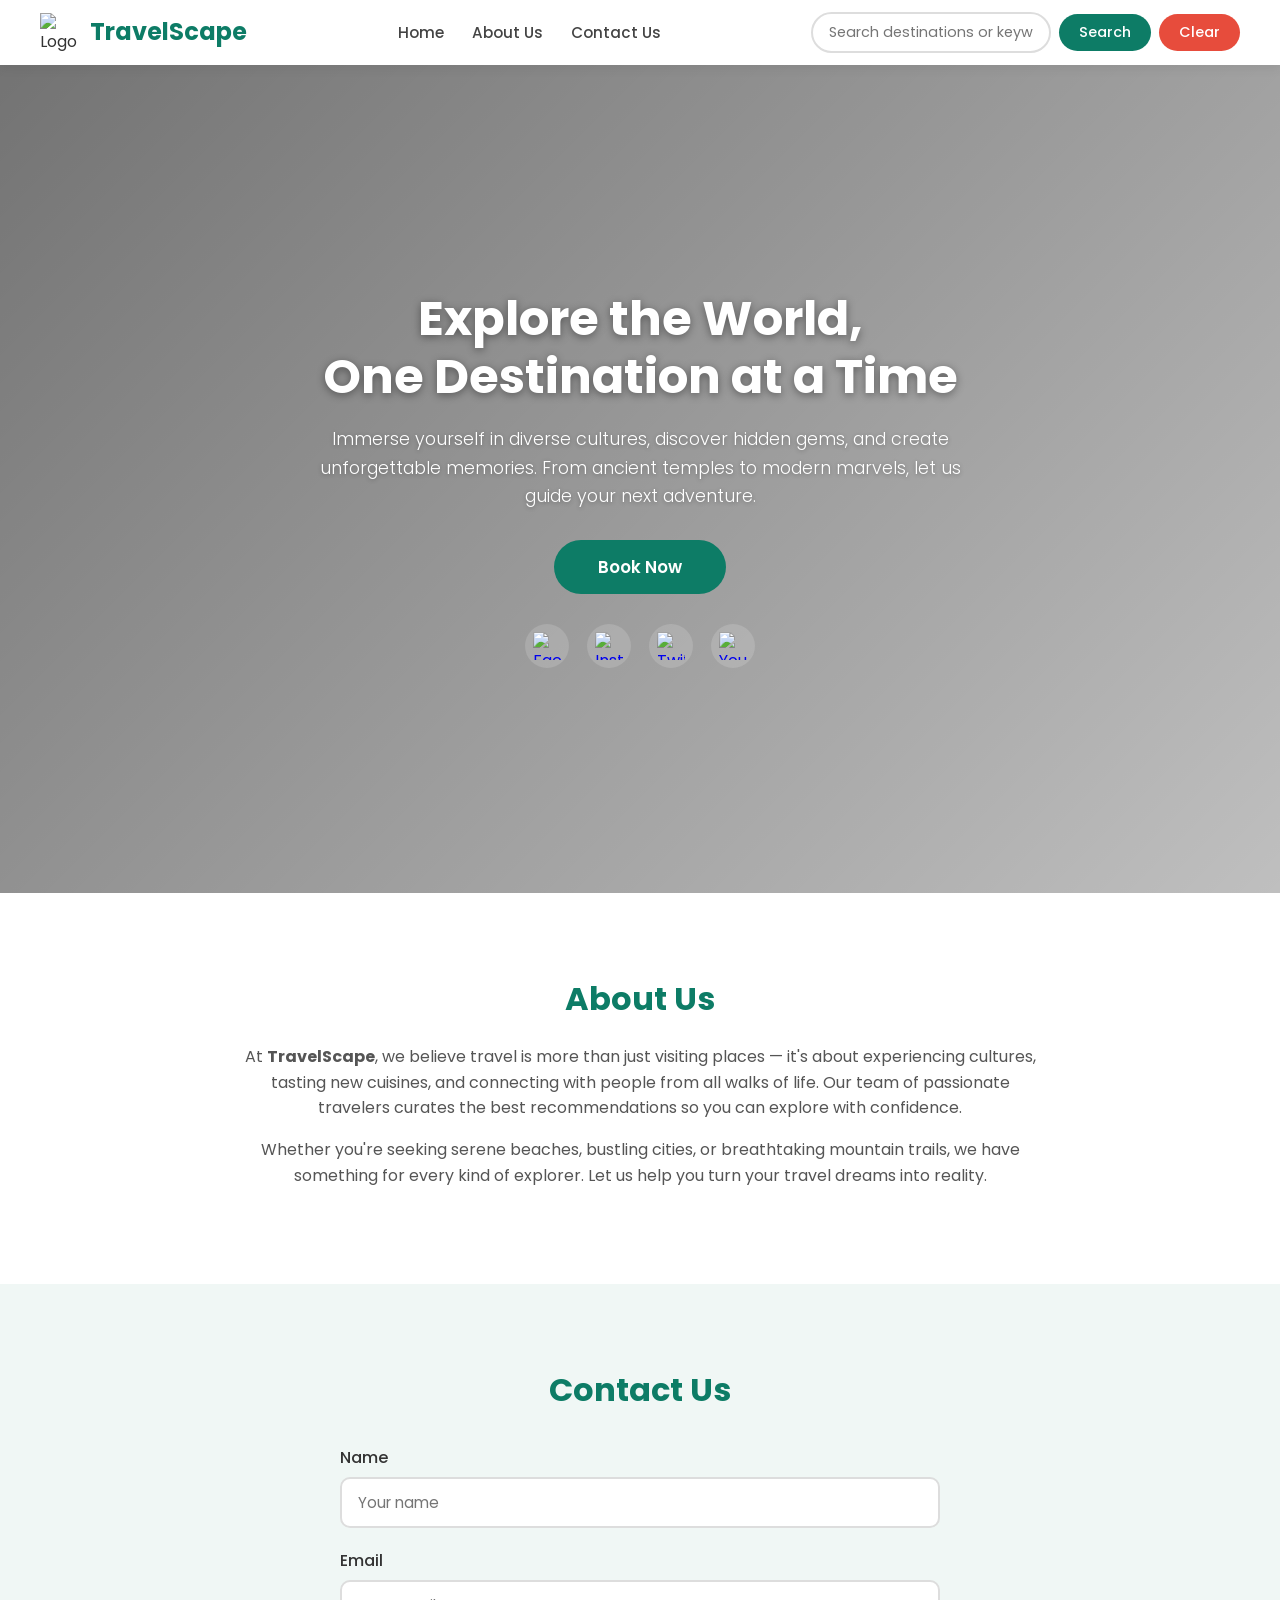
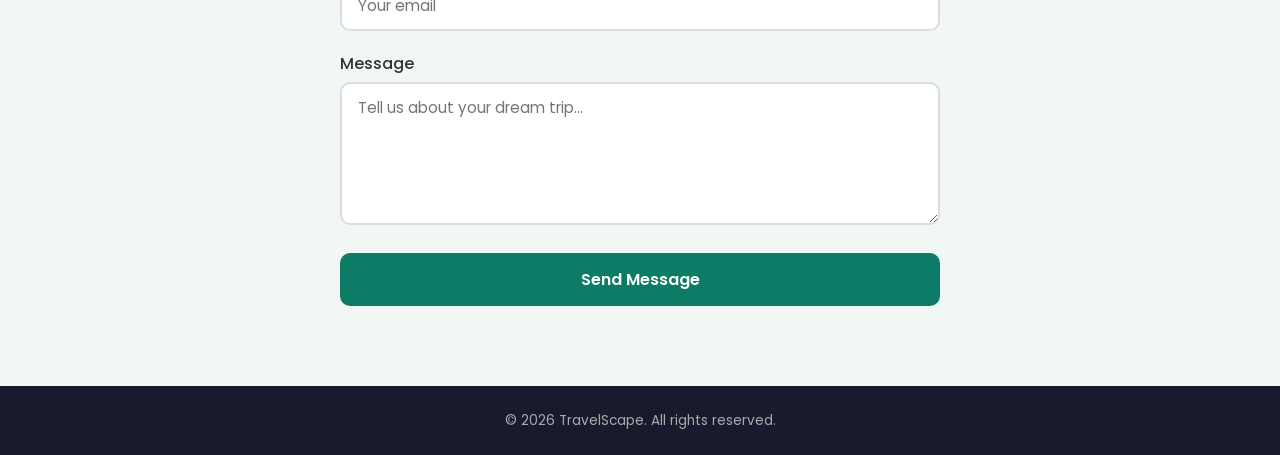
==== index.html @ 9ea7de83 "Rename to index.html for GitHub Pages" ====
<!DOCTYPE html>
<html lang="en">
<head>
    <meta charset="UTF-8">
    <meta name="viewport" content="width=device-width, initial-scale=1.0">
    <title>Travel Recommendation - Explore the World</title>
    <link rel="stylesheet" href="travel_recommendation.css">
    <link rel="preconnect" href="https://fonts.googleapis.com">
    <link rel="preconnect" href="https://fonts.gstatic.com" crossorigin>
    <link href="https://fonts.googleapis.com/css2?family=Poppins:wght@300;400;500;600;700&display=swap" rel="stylesheet">
</head>
<body>

    <!-- Navigation Bar -->
    <nav class="navbar">
        <div class="nav-brand">
            <img src="https://img.icons8.com/fluency/48/globe.png" alt="Logo" class="logo">
            <span class="brand-name">TravelScape</span>
        </div>
        <ul class="nav-links">
            <li><a href="#home" class="active">Home</a></li>
            <li><a href="#about">About Us</a></li>
            <li><a href="#contact">Contact Us</a></li>
        </ul>
        <div class="search-bar">
            <input type="text" id="searchInput" placeholder="Search destinations or keywords..." aria-label="Search destinations">
            <button id="searchBtn" class="btn-search">Search</button>
            <button id="clearBtn" class="btn-clear">Clear</button>
        </div>
    </nav>

    <!-- Hero Section -->
    <section id="home" class="hero">
        <div class="hero-overlay"></div>
        <div class="hero-content">
            <h1>Explore the World, <br>One Destination at a Time</h1>
            <p class="hero-description">
                Immerse yourself in diverse cultures, discover hidden gems, and create unforgettable memories.
                From ancient temples to modern marvels, let us guide your next adventure.
            </p>
            <button class="btn-book" onclick="document.getElementById('contact').scrollIntoView({behavior:'smooth'})">Book Now</button>
            <div class="social-links">
                <a href="#" aria-label="Facebook"><img src="https://img.icons8.com/fluency/36/facebook-new.png" alt="Facebook"></a>
                <a href="#" aria-label="Instagram"><img src="https://img.icons8.com/fluency/36/instagram-new.png" alt="Instagram"></a>
                <a href="#" aria-label="Twitter"><img src="https://img.icons8.com/fluency/36/twitter.png" alt="Twitter"></a>
                <a href="#" aria-label="YouTube"><img src="https://img.icons8.com/fluency/36/youtube-play.png" alt="YouTube"></a>
            </div>
        </div>
    </section>

    <!-- Search Results Section -->
    <section id="results" class="results-section" style="display:none;">
        <h2>Search Results</h2>
        <div id="resultsContainer" class="results-container"></div>
    </section>

    <!-- About Us Section -->
    <section id="about" class="about-section">
        <div class="about-content">
            <h2>About Us</h2>
            <p>
                At <strong>TravelScape</strong>, we believe travel is more than just visiting places — it's about
                experiencing cultures, tasting new cuisines, and connecting with people from all walks of life.
                Our team of passionate travelers curates the best recommendations so you can explore with confidence.
            </p>
            <p>
                Whether you're seeking serene beaches, bustling cities, or breathtaking mountain trails,
                we have something for every kind of explorer. Let us help you turn your travel dreams into reality.
            </p>
        </div>
    </section>

    <!-- Contact Us Section -->
    <section id="contact" class="contact-section">
        <div class="contact-content">
            <h2>Contact Us</h2>
            <form id="contactForm" onsubmit="handleContactSubmit(event)">
                <div class="form-group">
                    <label for="name">Name</label>
                    <input type="text" id="name" placeholder="Your name" required>
                </div>
                <div class="form-group">
                    <label for="email">Email</label>
                    <input type="email" id="email" placeholder="Your email" required>
                </div>
                <div class="form-group">
                    <label for="message">Message</label>
                    <textarea id="message" rows="5" placeholder="Tell us about your dream trip..." required></textarea>
                </div>
                <button type="submit" class="btn-submit">Send Message</button>
            </form>
        </div>
    </section>

    <!-- Footer -->
    <footer class="footer">
        <p>&copy; 2026 TravelScape. All rights reserved.</p>
    </footer>

    <script src="travel_recommendation.js"></script>
</body>
</html>
---- travel_recommendation.css ----
/* ===== Reset & Base ===== */
*,
*::before,
*::after {
    margin: 0;
    padding: 0;
    box-sizing: border-box;
}

html {
    scroll-behavior: smooth;
}

body {
    font-family: 'Poppins', sans-serif;
    color: #333;
    line-height: 1.6;
}

/* ===== Navbar ===== */
.navbar {
    display: flex;
    align-items: center;
    justify-content: space-between;
    padding: 12px 40px;
    background: #ffffff;
    box-shadow: 0 2px 12px rgba(0, 0, 0, 0.08);
    position: sticky;
    top: 0;
    z-index: 1000;
    flex-wrap: wrap;
    gap: 10px;
}

.nav-brand {
    display: flex;
    align-items: center;
    gap: 10px;
}

.logo {
    width: 40px;
    height: 40px;
}

.brand-name {
    font-size: 1.5rem;
    font-weight: 700;
    color: #0d7c66;
}

.nav-links {
    list-style: none;
    display: flex;
    gap: 28px;
}

.nav-links a {
    text-decoration: none;
    color: #444;
    font-weight: 500;
    font-size: 0.95rem;
    transition: color 0.3s;
    position: relative;
}

.nav-links a::after {
    content: '';
    position: absolute;
    bottom: -4px;
    left: 0;
    width: 0;
    height: 2px;
    background: #0d7c66;
    transition: width 0.3s;
}

.nav-links a:hover::after,
.nav-links a.active::after {
    width: 100%;
}

.nav-links a:hover,
.nav-links a.active {
    color: #0d7c66;
}

/* ===== Search Bar ===== */
.search-bar {
    display: flex;
    align-items: center;
    gap: 8px;
}

.search-bar input {
    padding: 8px 16px;
    border: 2px solid #ddd;
    border-radius: 24px;
    outline: none;
    font-size: 0.9rem;
    width: 240px;
    transition: border-color 0.3s;
    font-family: 'Poppins', sans-serif;
}

.search-bar input:focus {
    border-color: #0d7c66;
}

.btn-search {
    padding: 8px 20px;
    background: #0d7c66;
    color: #fff;
    border: none;
    border-radius: 24px;
    cursor: pointer;
    font-weight: 500;
    font-size: 0.9rem;
    transition: background 0.3s, transform 0.2s;
    font-family: 'Poppins', sans-serif;
}

.btn-search:hover {
    background: #0a5e4e;
    transform: scale(1.02);
}

.btn-clear {
    padding: 8px 20px;
    background: #e74c3c;
    color: #fff;
    border: none;
    border-radius: 24px;
    cursor: pointer;
    font-weight: 500;
    font-size: 0.9rem;
    transition: background 0.3s, transform 0.2s;
    font-family: 'Poppins', sans-serif;
}

.btn-clear:hover {
    background: #c0392b;
    transform: scale(1.02);
}

/* ===== Hero Section ===== */
.hero {
    position: relative;
    height: 92vh;
    background: url('https://images.unsplash.com/photo-1507525428034-b723cf961d3e?auto=format&fit=crop&w=1920&q=80') center/cover no-repeat;
    display: flex;
    align-items: center;
    justify-content: center;
    text-align: center;
}

.hero-overlay {
    position: absolute;
    inset: 0;
    background: linear-gradient(135deg, rgba(0, 0, 0, 0.55) 0%, rgba(0, 0, 0, 0.25) 100%);
}

.hero-content {
    position: relative;
    z-index: 1;
    color: #fff;
    max-width: 720px;
    padding: 0 20px;
}

.hero-content h1 {
    font-size: 3rem;
    font-weight: 700;
    line-height: 1.2;
    margin-bottom: 20px;
    text-shadow: 0 2px 8px rgba(0, 0, 0, 0.4);
}

.hero-description {
    font-size: 1.1rem;
    margin-bottom: 30px;
    font-weight: 300;
    text-shadow: 0 1px 4px rgba(0, 0, 0, 0.3);
}

.btn-book {
    padding: 14px 44px;
    font-size: 1.05rem;
    font-weight: 600;
    background: #0d7c66;
    color: #fff;
    border: none;
    border-radius: 30px;
    cursor: pointer;
    transition: background 0.3s, transform 0.2s, box-shadow 0.3s;
    font-family: 'Poppins', sans-serif;
}

.btn-book:hover {
    background: #0a5e4e;
    transform: translateY(-2px);
    box-shadow: 0 6px 20px rgba(13, 124, 102, 0.4);
}

.social-links {
    margin-top: 30px;
    display: flex;
    justify-content: center;
    gap: 18px;
}

.social-links a {
    display: inline-flex;
    align-items: center;
    justify-content: center;
    width: 44px;
    height: 44px;
    border-radius: 50%;
    background: rgba(255, 255, 255, 0.15);
    transition: background 0.3s, transform 0.2s;
}

.social-links a:hover {
    background: rgba(255, 255, 255, 0.3);
    transform: scale(1.1);
}

.social-links img {
    width: 28px;
    height: 28px;
}

/* ===== Search Results Section ===== */
.results-section {
    padding: 60px 40px;
    background: #f7faf9;
}

.results-section h2 {
    text-align: center;
    font-size: 2rem;
    color: #0d7c66;
    margin-bottom: 36px;
}

.results-container {
    display: grid;
    grid-template-columns: repeat(auto-fill, minmax(320px, 1fr));
    gap: 28px;
    max-width: 1200px;
    margin: 0 auto;
}

.result-card {
    background: #fff;
    border-radius: 14px;
    overflow: hidden;
    box-shadow: 0 4px 16px rgba(0, 0, 0, 0.08);
    transition: transform 0.3s, box-shadow 0.3s;
}

.result-card:hover {
    transform: translateY(-6px);
    box-shadow: 0 8px 28px rgba(0, 0, 0, 0.14);
}

.result-card img {
    width: 100%;
    height: 220px;
    object-fit: cover;
}

.result-card .card-body {
    padding: 20px;
}

.result-card h3 {
    font-size: 1.2rem;
    color: #0d7c66;
    margin-bottom: 8px;
}

.result-card p {
    font-size: 0.92rem;
    color: #555;
    line-height: 1.6;
}

/* ===== About Section ===== */
.about-section {
    padding: 80px 40px;
    background: #fff;
}

.about-content {
    max-width: 800px;
    margin: 0 auto;
    text-align: center;
}

.about-content h2 {
    font-size: 2rem;
    color: #0d7c66;
    margin-bottom: 20px;
}

.about-content p {
    font-size: 1rem;
    color: #555;
    margin-bottom: 16px;
}

/* ===== Contact Section ===== */
.contact-section {
    padding: 80px 40px;
    background: #f0f7f5;
}

.contact-content {
    max-width: 600px;
    margin: 0 auto;
}

.contact-content h2 {
    text-align: center;
    font-size: 2rem;
    color: #0d7c66;
    margin-bottom: 30px;
}

.form-group {
    margin-bottom: 20px;
}

.form-group label {
    display: block;
    margin-bottom: 6px;
    font-weight: 500;
    color: #333;
}

.form-group input,
.form-group textarea {
    width: 100%;
    padding: 12px 16px;
    border: 2px solid #ddd;
    border-radius: 10px;
    font-size: 0.95rem;
    outline: none;
    transition: border-color 0.3s;
    font-family: 'Poppins', sans-serif;
}

.form-group input:focus,
.form-group textarea:focus {
    border-color: #0d7c66;
}

.btn-submit {
    display: block;
    width: 100%;
    padding: 14px;
    background: #0d7c66;
    color: #fff;
    border: none;
    border-radius: 10px;
    font-size: 1rem;
    font-weight: 600;
    cursor: pointer;
    transition: background 0.3s;
    font-family: 'Poppins', sans-serif;
}

.btn-submit:hover {
    background: #0a5e4e;
}

/* ===== Footer ===== */
.footer {
    text-align: center;
    padding: 24px;
    background: #1a1a2e;
    color: #aaa;
    font-size: 0.85rem;
}

/* ===== Responsive ===== */
@media (max-width: 768px) {
    .navbar {
        flex-direction: column;
        padding: 12px 20px;
    }

    .nav-links {
        gap: 16px;
    }

    .search-bar input {
        width: 180px;
    }

    .hero-content h1 {
        font-size: 2rem;
    }

    .hero-description {
        font-size: 0.95rem;
    }

    .results-container {
        grid-template-columns: 1fr;
    }
}
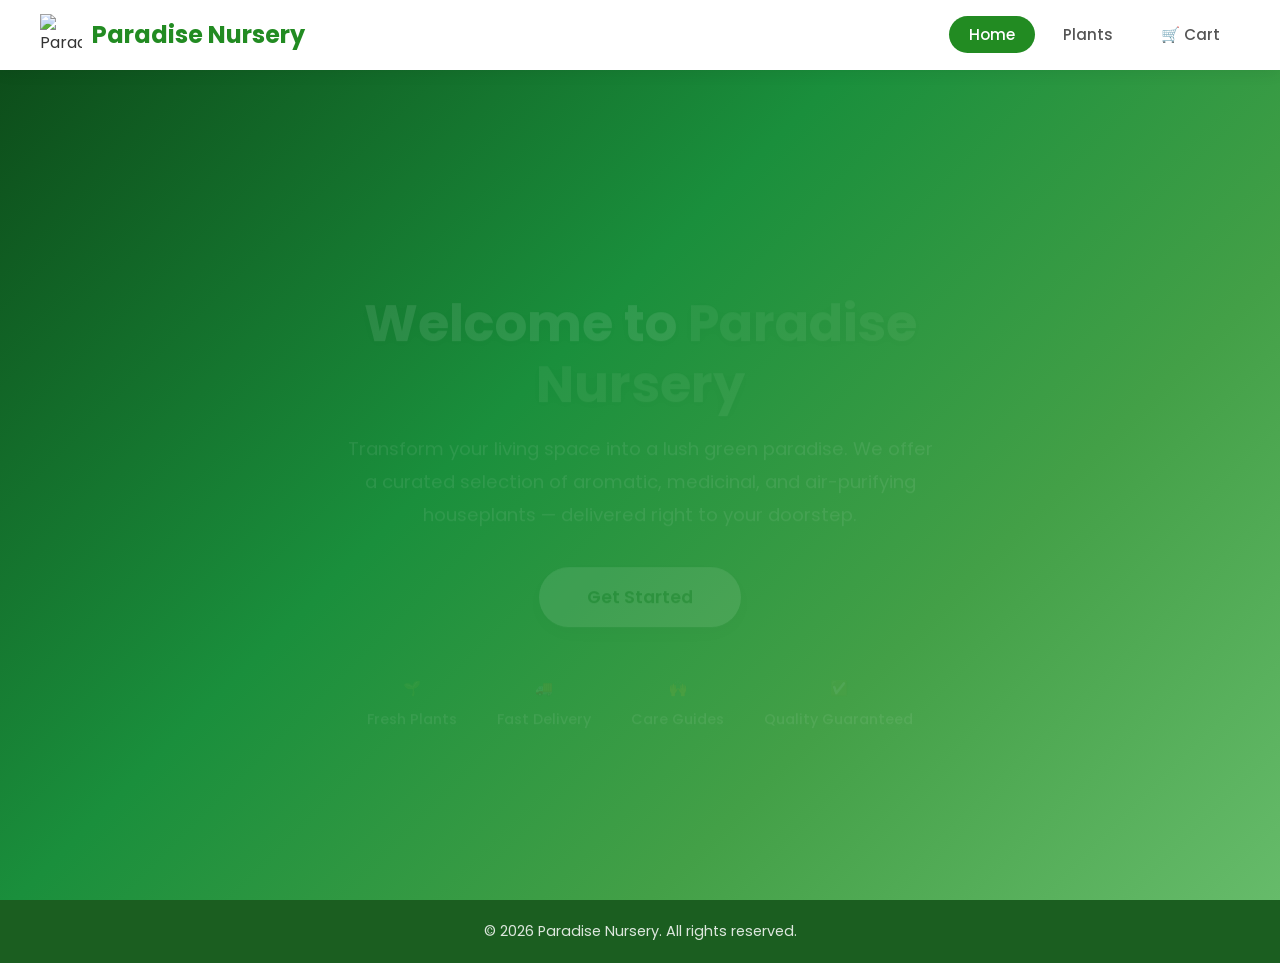
==== commit 64e5a0c0: "Paradise Nursery Shopping Cart Application - Landing, Products, and Cart pages" ====
--- a/index.html
+++ b/index.html
@@ -1,102 +1,10 @@
 <!DOCTYPE html>
 <html lang="en">
 <head>
-    <meta charset="UTF-8">
-    <meta name="viewport" content="width=device-width, initial-scale=1.0">
-    <title>Travel Recommendation - Explore the World</title>
-    <link rel="stylesheet" href="travel_recommendation.css">
-    <link rel="preconnect" href="https://fonts.googleapis.com">
-    <link rel="preconnect" href="https://fonts.gstatic.com" crossorigin>
-    <link href="https://fonts.googleapis.com/css2?family=Poppins:wght@300;400;500;600;700&display=swap" rel="stylesheet">
+    <meta http-equiv="refresh" content="0; url=landing.html">
+    <title>Paradise Nursery</title>
 </head>
 <body>
-
-    <!-- Navigation Bar -->
-    <nav class="navbar">
-        <div class="nav-brand">
-            <img src="https://img.icons8.com/fluency/48/globe.png" alt="Logo" class="logo">
-            <span class="brand-name">TravelScape</span>
-        </div>
-        <ul class="nav-links">
-            <li><a href="#home" class="active">Home</a></li>
-            <li><a href="#about">About Us</a></li>
-            <li><a href="#contact">Contact Us</a></li>
-        </ul>
-        <div class="search-bar">
-            <input type="text" id="searchInput" placeholder="Search destinations or keywords..." aria-label="Search destinations">
-            <button id="searchBtn" class="btn-search">Search</button>
-            <button id="clearBtn" class="btn-clear">Clear</button>
-        </div>
-    </nav>
-
-    <!-- Hero Section -->
-    <section id="home" class="hero">
-        <div class="hero-overlay"></div>
-        <div class="hero-content">
-            <h1>Explore the World, <br>One Destination at a Time</h1>
-            <p class="hero-description">
-                Immerse yourself in diverse cultures, discover hidden gems, and create unforgettable memories.
-                From ancient temples to modern marvels, let us guide your next adventure.
-            </p>
-            <button class="btn-book" onclick="document.getElementById('contact').scrollIntoView({behavior:'smooth'})">Book Now</button>
-            <div class="social-links">
-                <a href="#" aria-label="Facebook"><img src="https://img.icons8.com/fluency/36/facebook-new.png" alt="Facebook"></a>
-                <a href="#" aria-label="Instagram"><img src="https://img.icons8.com/fluency/36/instagram-new.png" alt="Instagram"></a>
-                <a href="#" aria-label="Twitter"><img src="https://img.icons8.com/fluency/36/twitter.png" alt="Twitter"></a>
-                <a href="#" aria-label="YouTube"><img src="https://img.icons8.com/fluency/36/youtube-play.png" alt="YouTube"></a>
-            </div>
-        </div>
-    </section>
-
-    <!-- Search Results Section -->
-    <section id="results" class="results-section" style="display:none;">
-        <h2>Search Results</h2>
-        <div id="resultsContainer" class="results-container"></div>
-    </section>
-
-    <!-- About Us Section -->
-    <section id="about" class="about-section">
-        <div class="about-content">
-            <h2>About Us</h2>
-            <p>
-                At <strong>TravelScape</strong>, we believe travel is more than just visiting places — it's about
-                experiencing cultures, tasting new cuisines, and connecting with people from all walks of life.
-                Our team of passionate travelers curates the best recommendations so you can explore with confidence.
-            </p>
-            <p>
-                Whether you're seeking serene beaches, bustling cities, or breathtaking mountain trails,
-                we have something for every kind of explorer. Let us help you turn your travel dreams into reality.
-            </p>
-        </div>
-    </section>
-
-    <!-- Contact Us Section -->
-    <section id="contact" class="contact-section">
-        <div class="contact-content">
-            <h2>Contact Us</h2>
-            <form id="contactForm" onsubmit="handleContactSubmit(event)">
-                <div class="form-group">
-                    <label for="name">Name</label>
-                    <input type="text" id="name" placeholder="Your name" required>
-                </div>
-                <div class="form-group">
-                    <label for="email">Email</label>
-                    <input type="email" id="email" placeholder="Your email" required>
-                </div>
-                <div class="form-group">
-                    <label for="message">Message</label>
-                    <textarea id="message" rows="5" placeholder="Tell us about your dream trip..." required></textarea>
-                </div>
-                <button type="submit" class="btn-submit">Send Message</button>
-            </form>
-        </div>
-    </section>
-
-    <!-- Footer -->
-    <footer class="footer">
-        <p>&copy; 2026 TravelScape. All rights reserved.</p>
-    </footer>
-
-    <script src="travel_recommendation.js"></script>
+    <p>Redirecting to <a href="landing.html">Paradise Nursery</a>...</p>
 </body>
 </html>
